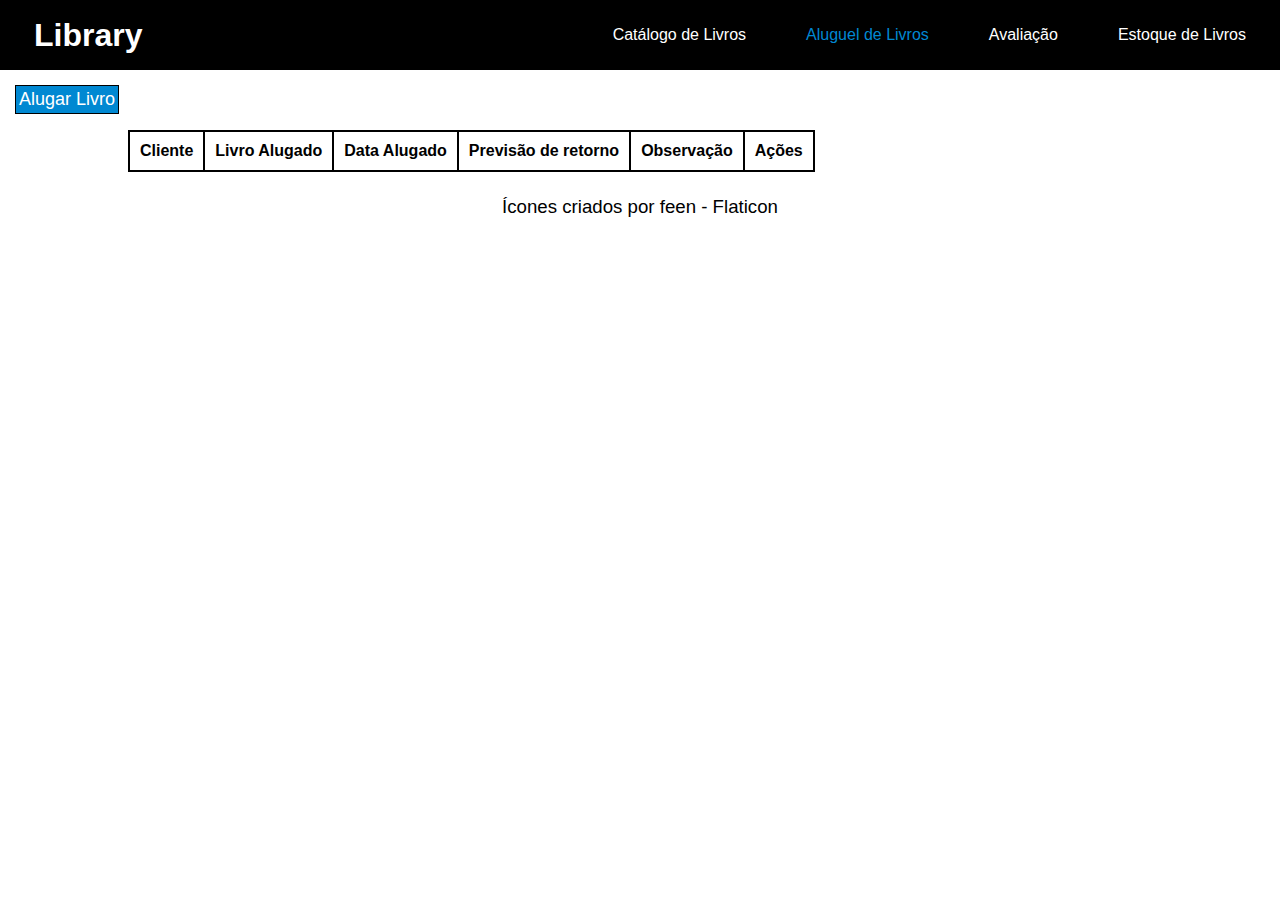
==== aluguel.html @ 7ec41834 "img de fundo + tururu na avaliação" ====
<!DOCTYPE html>
<html lang="en">
<head>
    <meta charset="UTF-8">
    <meta name="viewport" content="width=device-width, initial-scale=1.0">
    <link rel="stylesheet" href="style.css">
    <script type="text/javascript" src="https://npmcdn.com/parse/dist/parse.min.js"></script>
    <title>Aluguel</title>
</head>
<body>
    <header>
        <nav class="navbar">
        <a href="index.html" class="logo">Library</a>   
            <ul class="nav-menu">
                <li class="nav-item"> <a href="index.html" class="nav-link">Catálogo de Livros</a></li>
                <li class="nav-item"> <a href="aluguel.html" class="nav-link" id="marca">Aluguel de Livros</a></li>
                <li class="nav-item"> <a href="avaliacao.html" class="nav-link">Avaliação</a></li>
                <li class="nav-item"> <a href="#" class="nav-link">Estoque de Livros</a></li>
            </ul>
            <div class="hamburguer">
                <span class="bar"></span>
                <span class="bar"></span>
                <span class="bar"></span>
            </div>
        </nav>
    
    </header>
    <button id="add">Alugar Livro</button>
    <table id="aluguel">
        <tr>
            <th>Cliente</th>
            <th>Livro Alugado</th>
            <th>Data Alugado</th>
            <th>Previsão de retorno</th>
            <th>Observação</th>
            <th>Ações</th>
        </tr>
        <tr>
        </tr>

    </table>

    <script>
        // Initialize Parse
          Parse.initialize("hAKW94vFpsnFoiVHh146m5IC6VABTnFCZSJuj7Sn", "pCfcrglrHbC03KLK9CWsAhb7ZO7DJoynQbDBS49G"); //PASTE HERE YOUR Back4App APPLICATION ID AND YOUR JavaScript KEY
          Parse.serverURL = "https://parseapi.back4app.com/";

          (async () => {
const query = new Parse.Query('aluguel');
// You can also query by using a parameter of an object
// query.equalTo('objectId', 'xKue915KBG');
const results = await query.find();
try {
for (const object of results) {
  // Access the Parse Object attributes using the .GET method
  const id_objeto = object.id;
  const cliente = object.get('nome_cliente');
  const livro = object.get('nome_livro');
  const dt_aluguel = object.get('alugado');
  const dt_retorno = object.get('dt_retorno');
  const observacao = object.get('obs');
  const element = document.getElementById('aluguel');
  let qtlinha = element.rows.length;
  var linha = element.insertRow(qtlinha);
  var insert_cliente = linha.insertCell(0);
  var insert_livro = linha.insertCell(1);
  var insert_dt_aluguel = linha.insertCell(2);
  var insert_dt_retorno = linha.insertCell(3);
  var insert_observacao = linha.insertCell(4);
  var editar = linha.insertCell(5);
  insert_cliente.innerHTML = `${cliente}`;
  insert_livro.innerHTML = `${livro}`;
  insert_dt_aluguel.innerHTML = `${dt_aluguel}`;
  insert_dt_retorno.innerHTML = `${dt_retorno}`;
  insert_observacao.innerHTML = `${observacao}`;
  editar.innerHTML = "<button id='edit' onclick=alterar('"+id_objeto+"')><img src='editar.png'></button>" + "<button id='delete' onclick=excluir('"+id_objeto+"')><img src='excluir.png'></button>";  
}
} catch (error) {
console.error('Error durante a busca de dados: ', error);
}
})();
;

async function alter(id){
    (async () => {
        console.log(id);
  const query = new Parse.Query('aluguel');
  try {
    // here you put the objectId that you want to update
    const object = await query.get(id);
    var cliente = document.getElementById('alter_cli').value;
    var livro = document.getElementById('alter_livro').value;
    var dtaluguel = (document.getElementById('alter_dtaluguel').value);
    var dtretorno = (document.getElementById('alter_dtretorno').value);
    var obs = (document.getElementById('alter_obs').value);

    console.log(dtaluguel, dtretorno);
    object.set('nome_cliente', cliente);
    object.set('nome_livro', livro);
    object.set('alugado', dtaluguel);
    object.set('dt_retorno', dtretorno);
    object.set('obs', obs);
    try {
      const response = await object.save();
      // You can use the "get" method to get the value of an attribute
      // Ex: response.get("<ATTRIBUTE_NAME>")
      // Access the Parse Object attributes using the .GET method
        alert('Livro atualizado com sucesso');
        window.location.reload();
    } catch (error) {
        alert('Error ao atualizar o livro: ' + error);
        }
  } catch (error) {
    console.error('Error while retrieving object ', error);
  }
})();};

async function alterar(id){
   
   // When the user clicks anywhere outside of the modal, close it
       var alter_modal = document.getElementById("alterModal");
       var alter_span = document.getElementsByClassName("close_alter")[0];
       var alterar_elemento = document.getElementById("salvar_alteracao");
       var id_alter = id;
       console.log(alterar_elemento);
       alter_modal.style.display = "block";
       alterar_elemento.setAttribute("id", "salvar");
       alterar_elemento.setAttribute("onclick", "alter('"+id+"')")
       console.log(alterar_elemento);
   
   
   // When the user clicks on <span> (x), close the modal
       alter_span.onclick = function() {
       alter_modal.style.display = "none";
   }
   
   window.onclick = function(event) {
     if (event.target == alter_modal) {
       alter_modal.style.display = "none";
     }
   };
   
   }
        </script>
    
</body>
<script src="scripts.js">
 
</script>

<footer>
    <p><a href="https://www.flaticon.com/br/icones-gratis/desinstalar" title="desinstalar ícones" id="link">Ícones criados por feen - Flaticon</a></p>
</footer>

<div id="alterModal" class="alterarModal">
    <!-- Modal content -->
    <div class="alter-modal-content">
      <span class="close_alter">&times;</span>
      <form>
          <h2>Alterar Informações</h2> <br>
          <label for="titulo">Cliente: </label> 
          <input type="text" id="alter_cli"> <br> <br>
          <label for="titulo">Nome do Livro: </label>
          <input type="text" id="alter_livro"> <br> <br>
          <label for="titulo">Data de aluguel do Livro: </label>
          <input type="date" id="alter_dtaluguel"> <br> <br>
          <label for="titulo">Data de entrega do Livro: </label>
          <input type="date" id="alter_dtretorno"> <br> <br>
          <label for="titulo">Observação: </label>
          <input type="text" id="alter_obs"> <br> <br>
          <input id="salvar_alteracao" value="Salvar" onclick="alter('id')"/>
      </form>
    </div>
    </div>

</html>
---- style.css ----
*{
    margin: 0;
    padding: 0;
    box-sizing: border-box;
    font-family: sans-serif;
}

header{
    background-color: black;
}

li{
    list-style: none;
}

a{
    color: #fff;
    text-decoration: none;
}

.navbar{
    min-height: 70px;
    display: flex;
    align-items: center;
    justify-content: space-between;
    padding: 0 34px;
}

.logo{
    font-size: 2rem;
    font-weight: bold;
}

.nav-menu{
    display: flex;
    align-items: center;
    gap: 60px;
}

.nav-link{
    transition: 0.5s ease;
}

.nav-link:hover{
    color: #0088d2;
}

#marca{
    color: #0088d2;
}

.hamburguer{
    display: none;
    cursor: pointer;
}

.bar{
    display: block;
    width: 28px;
    height: 3px;
    border-radius: 2px;
    margin: 5px auto;
    background-color: #fff;
    transition: all 0.3s ease-in-out;
}

table, td, th{
    margin: 60px 0px 0px 25%;
    padding: 10px;
    align-items: center;
    justify-content: space-between;
    flex-wrap: wrap;
    border: 2px black solid;
    border-collapse: collapse;
}

#aluguel{
    margin: 60px 0px 0px 10%; 
}

footer {
    position: relative;
    bottom: 0;
    left: 0;
    right: 0;
    text-align: center;
    padding: 24px 0;
    text-align: center;
    font-size: 14px;
  }

#link{
    font-size: 14pt;
    color: black;
    text-decoration: none;
}

img{
    width: 20px;
    height: 20px;
    margin: 2px;
}

button{
    background-color: transparent;
    border: none;
    cursor: pointer;
}

#add{
    margin: 15px;
    display: flex;
    justify-content: center;
    align-items: center;
    padding: 3px;
    float: left;
    cursor: pointer;
    border: 1px solid black;
    font-family: "Helvetica Neue", Helvetica, Arial,;
    font-size: 18px;
    background-color: #0088d2;
    color:white;
}

.modal {
    display: none; /* Hidden by default */
    position: fixed; /* Stay in place */
    z-index: 1; /* Sit on top */
    left: 0;
    top: 0;
    width: 100%; /* Full width */
    height: 100%; /* Full height */
    overflow: auto; /* Enable scroll if needed */
    background-color: rgb(0,0,0); /* Fallback color */
    background-color: rgba(0,0,0,0.4); /* Black w/ opacity */
  }
  
  /* Modal Content/Box */
  .modal-content {
    background-color: #fefefe;
    margin: 15% auto; /* 15% from the top and centered */
    padding: 20px;
    border-radius: 5px;
    width: 50%;
    text-align: center; /* Could be more or less, depending on screen size */
  }
  
  /* The Close Button */
  .close {
    color: #aaa;
    float: right;
    font-size: 28px;
    font-weight: bold;
  }
  
  .close:hover,
  .close:focus {
    color: black;
    text-decoration: none;
    cursor: pointer;
  }

input{
    border-radius: 5px;
    border: 1px solid black;
    font-size: 15px;
    padding: 5px;
}

#salvar{
    border: 1px solid black;
    font-family: "Helvetica Neue", Helvetica, Arial,;
    font-size: 16px;
    margin: 0px;
    padding: 7px;
    text-align: center;
    background-color: #0088d2;
    color:white;
    border-radius: 3px;
    width: 18%;
    cursor: pointer;
}

.alterarModal {
    display: none; /* Hidden by default */
    position: fixed; /* Stay in place */
    z-index: 1; /* Sit on top */
    left: 0;
    top: 0;
    width: 100%; /* Full width */
    height: 100%; /* Full height */
    overflow: auto; /* Enable scroll if needed */
    background-color: rgb(0,0,0); /* Fallback color */
    background-color: rgba(0,0,0,0.4); /* Black w/ opacity */
  }
  
  /* Modal Content/Box */
  .alter-modal-content {
    background-color: #fefefe;
    margin: 15% auto; /* 15% from the top and centered */
    padding: 20px;
    border-radius: 5px;
    width: 50%;
    text-align: center; /* Could be more or less, depending on screen size */
  }
  
  /* The Close Button */
  .close_alter {
    color: #aaa;
    float: right;
    font-size: 28px;
    font-weight: bold;
  }
  
  .close_alter:hover,
  .close_alter:focus {
    color: black;
    text-decoration: none;
    cursor: pointer;
  }

@media (max-width: 768px){
    .hamburguer{
        display: block;
    }

    .hamburguer.active .bar:nth-child(2){
        opacity: 0;
    }

    .hamburguer.active .bar:nth-child(1){
        transform: translateY(8px) rotate(45deg);
    }

    .hamburguer.active .bar:nth-child(3){
        transform: translateY(-8px) rotate(-45deg);
    }

    .nav-menu{
        position: absolute;
        left: -100%;
        top: 70px;
        gap: 0;
        border-radius: 0 0 20px 20px;
        background-color: #101026;
        text-align: center;
        flex-direction: column;
        width: 100%;
        transition: 0.3s;
    }

    .nav-item{
        margin: 16px 0;
    }

    .nav-menu.active{
        left: 0px
    }

    table, td, th{
        margin: 220px 60px 0px 10%;
        padding: 10px;
        align-items: center;
        justify-content: space-between;
        flex-wrap: wrap;
        border: 2px black solid;
        border-collapse: collapse;
    }

    #aluguel{
        margin: 220px 60px 0px 10%;
    }
    
    #add{
        position: relative;
        margin-top: 220px;
    }
}
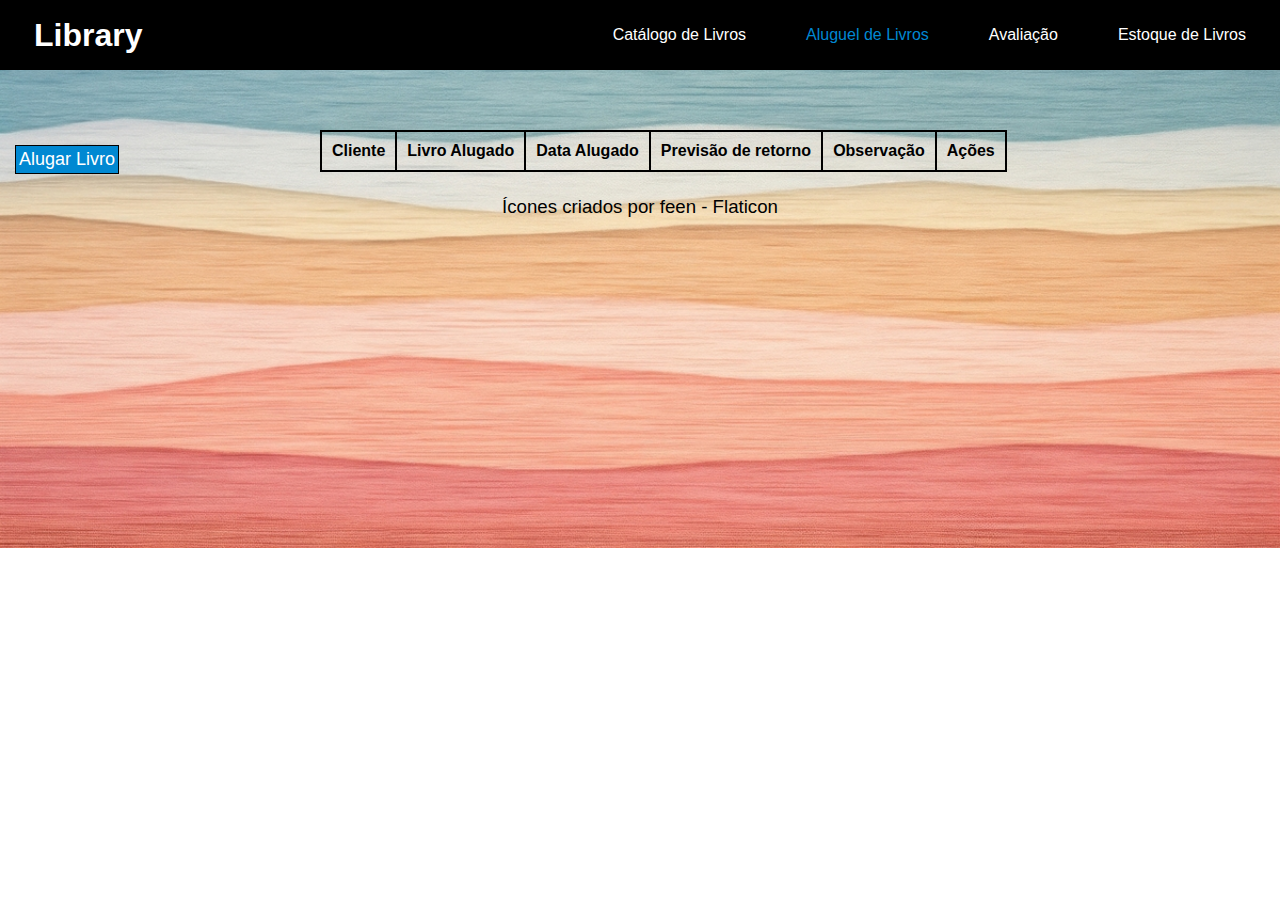
==== commit 60f57e8c: "Merge pull request #1 from Duarte551/avaliação" ====
--- a/aluguel.html
+++ b/aluguel.html
@@ -25,8 +25,11 @@
         </nav>
     
     </header>
+
+    <div class="borda">
     <button id="add">Alugar Livro</button>
-    <table id="aluguel">
+    
+    <table class="teste" ="aluguel">
         <tr>
             <th>Cliente</th>
             <th>Livro Alugado</th>
@@ -38,7 +41,7 @@
         <tr>
         </tr>
 
-    </table>
+    </table></div>
 
     <script>
         // Initialize Parse
--- a/style.css
+++ b/style.css
@@ -5,6 +5,12 @@
     font-family: sans-serif;
 }
 
+html {
+    background-image: url(./img/bg.jpg);
+    background-repeat: no-repeat;
+    background-position: center;
+    background-size: cover;
+}
 header{
     background-color: black;
 }
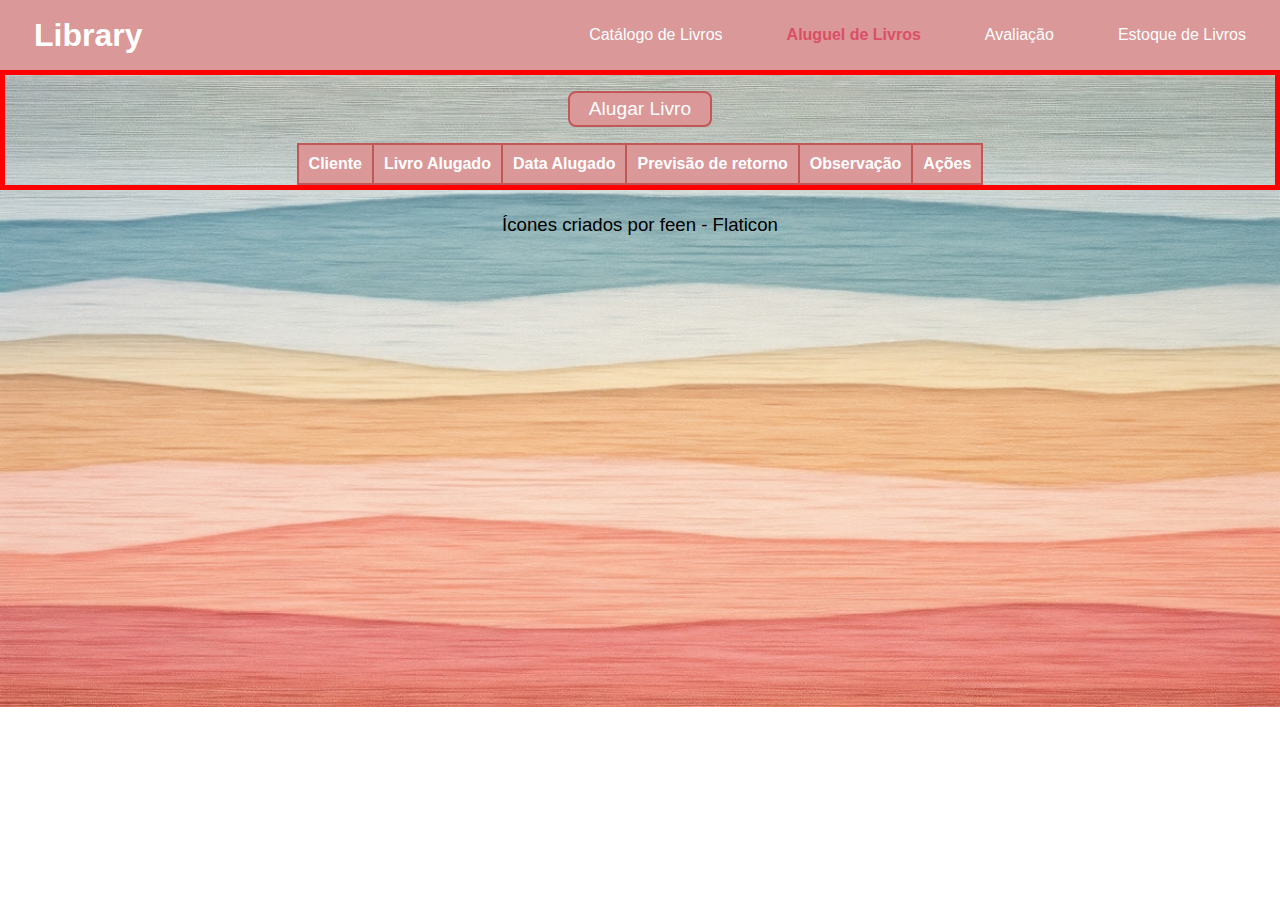
==== commit d9f82cd7: "css + avaliação" ====
--- a/aluguel.html
+++ b/aluguel.html
@@ -29,7 +29,7 @@
     <div class="borda">
     <button id="add">Alugar Livro</button>
     
-    <table class="teste" ="aluguel">
+    <table class="teste" id="aluguel">
         <tr>
             <th>Cliente</th>
             <th>Livro Alugado</th>
--- a/style.css
+++ b/style.css
@@ -1,3 +1,15 @@
+:root {
+    --red: rgb(218, 152, 152);
+    --darkerRed: rgb(193, 88, 88);
+    --darkRed: rgb(219, 79, 102);
+    --maroon: rgb(198, 9, 9);
+    --whitish: rgb(244, 238, 238, 0.7);
+    --whitish2: rgb(253, 248, 248);
+    --rosa: rgb(255, 0, 93);
+    --coral: #fe8772;
+    --darkerCoral:#df4545;
+}
+
 *{
     margin: 0;
     padding: 0;
@@ -10,9 +22,11 @@
     background-repeat: no-repeat;
     background-position: center;
     background-size: cover;
-}
+    min-height: 35rem;
+}
+
 header{
-    background-color: black;
+    background-color: var(--red);
 }
 
 li{
@@ -24,6 +38,9 @@
     text-decoration: none;
 }
 
+h2 {
+    color: var(--maroon);
+}
 .navbar{
     min-height: 70px;
     display: flex;
@@ -40,7 +57,7 @@
 .nav-menu{
     display: flex;
     align-items: center;
-    gap: 60px;
+    gap: 4rem;
 }
 
 .nav-link{
@@ -48,11 +65,12 @@
 }
 
 .nav-link:hover{
-    color: #0088d2;
+    color: var(--darkerRed);
 }
 
 #marca{
-    color: #0088d2;
+    color: var(--darkRed);
+    font-weight: bold;
 }
 
 .hamburguer{
@@ -70,18 +88,37 @@
     transition: all 0.3s ease-in-out;
 }
 
+.borda {
+    border: 5px solid red;
+    display: flex;
+    flex-direction: column;
+    align-items: center;
+    justify-content: center;
+}
+
 table, td, th{
-    margin: 60px 0px 0px 25%;
+    /* margin: 60px 0px 0px 25%; */
     padding: 10px;
     align-items: center;
     justify-content: space-between;
     flex-wrap: wrap;
-    border: 2px black solid;
+    border: 2px var(--darkerRed) solid;
     border-collapse: collapse;
+    
+}
+
+td {
+    background-color: var(--whitish);
+}
+
+th {
+    background-color: var(--red);
+    color: #fff;
 }
 
 #aluguel{
-    margin: 60px 0px 0px 10%; 
+    /* margin: 60px 0px 0px 10%;  */
+
 }
 
 footer {
@@ -93,7 +130,7 @@
     padding: 24px 0;
     text-align: center;
     font-size: 14px;
-  }
+}
 
 #link{
     font-size: 14pt;
@@ -114,18 +151,22 @@
 }
 
 #add{
-    margin: 15px;
+    margin: 1rem;
+    padding: 0.3rem 0.5rem;
     display: flex;
     justify-content: center;
     align-items: center;
-    padding: 3px;
+    /* padding: 3px; */
     float: left;
     cursor: pointer;
-    border: 1px solid black;
+    border: 2px solid var(--darkerRed);
     font-family: "Helvetica Neue", Helvetica, Arial,;
-    font-size: 18px;
-    background-color: #0088d2;
+    font-size: 1.2rem;
+    background-color: var(--red);
     color:white;
+    width: 9rem;
+    border-radius: 0.5rem;
+    min-width: fit-content;
 }
 
 .modal {
@@ -139,32 +180,92 @@
     overflow: auto; /* Enable scroll if needed */
     background-color: rgb(0,0,0); /* Fallback color */
     background-color: rgba(0,0,0,0.4); /* Black w/ opacity */
-  }
-  
+    
+}
+
   /* Modal Content/Box */
-  .modal-content {
-    background-color: #fefefe;
+.modal-content {
+    background-color: var(--whitish2);
     margin: 15% auto; /* 15% from the top and centered */
     padding: 20px;
     border-radius: 5px;
-    width: 50%;
-    text-align: center; /* Could be more or less, depending on screen size */
-  }
-  
+    width: 65%;
+    border: 2px solid var(--darkerRed);
+    /* text-align: center; Could be more or less, depending on screen size */
+}
+
+.main {
+    display: grid;
+    grid-template-columns: 1fr 1fr 10% 10%;
+
+}
+
+.livro {
+    grid-column-start: 1;
+    grid-row-start: 1;
+}
+
+.autor {
+    grid-column-start: 2;
+    grid-row-start: 1;
+}  
+
+.ano {
+    grid-column-start: 3;
+    grid-row-start: 1;
+}  
+
+.nota {
+    grid-column-start: 4;
+    grid-row-start: 1;
+}  
+
+.avali {
+    grid-column-start: 1;
+    grid-column-end: 5;
+    grid-row-start: 2;
+}
+
+#livro, #alter_livro {
+    border: 2px solid var(--darkerCoral);
+    width: 98%;
+}
+
+#autor, #alter_autor {
+    border: 2px solid var(--darkerCoral);
+    width: 98%;
+}
+
+#ano_lanc, #alter_ano_lanc {
+    border: 2px solid var(--darkerCoral);
+    width: 92%;
+}
+
+#nota, #alter_nota {
+    border: 2px solid var(--darkerCoral);
+    width: 98%;
+}
+
+#resenha, #alter_resenha{
+    border: 2px solid var(--darkerCoral);
+    width: 100%;
+    min-height: 3rem;;
+}
+
   /* The Close Button */
-  .close {
+.close {
     color: #aaa;
     float: right;
     font-size: 28px;
     font-weight: bold;
-  }
-  
-  .close:hover,
-  .close:focus {
-    color: black;
+}
+
+.close:hover,
+.close:focus {
+    color: var(--maroon);
     text-decoration: none;
     cursor: pointer;
-  }
+}
 
 input{
     border-radius: 5px;
@@ -174,18 +275,21 @@
 }
 
 #salvar{
-    border: 1px solid black;
+    border: 2px solid var(--darkerCoral);
     font-family: "Helvetica Neue", Helvetica, Arial,;
     font-size: 16px;
-    margin: 0px;
-    padding: 7px;
+    margin: 1rem;
+    padding: 0.3rem;
     text-align: center;
-    background-color: #0088d2;
+    background-color: var(--coral);
     color:white;
-    border-radius: 3px;
-    width: 18%;
-    cursor: pointer;
-}
+    width: 9rem;
+    border-radius: 0.5rem;
+    cursor: pointer;
+}
+
+
+
 
 .alterarModal {
     display: none; /* Hidden by default */
@@ -202,12 +306,12 @@
   
   /* Modal Content/Box */
   .alter-modal-content {
-    background-color: #fefefe;
+    background-color: var(--whitish2);
     margin: 15% auto; /* 15% from the top and centered */
     padding: 20px;
     border-radius: 5px;
-    width: 50%;
-    text-align: center; /* Could be more or less, depending on screen size */
+    width: 65%;
+    /* text-align: center; Could be more or less, depending on screen size */
   }
   
   /* The Close Button */
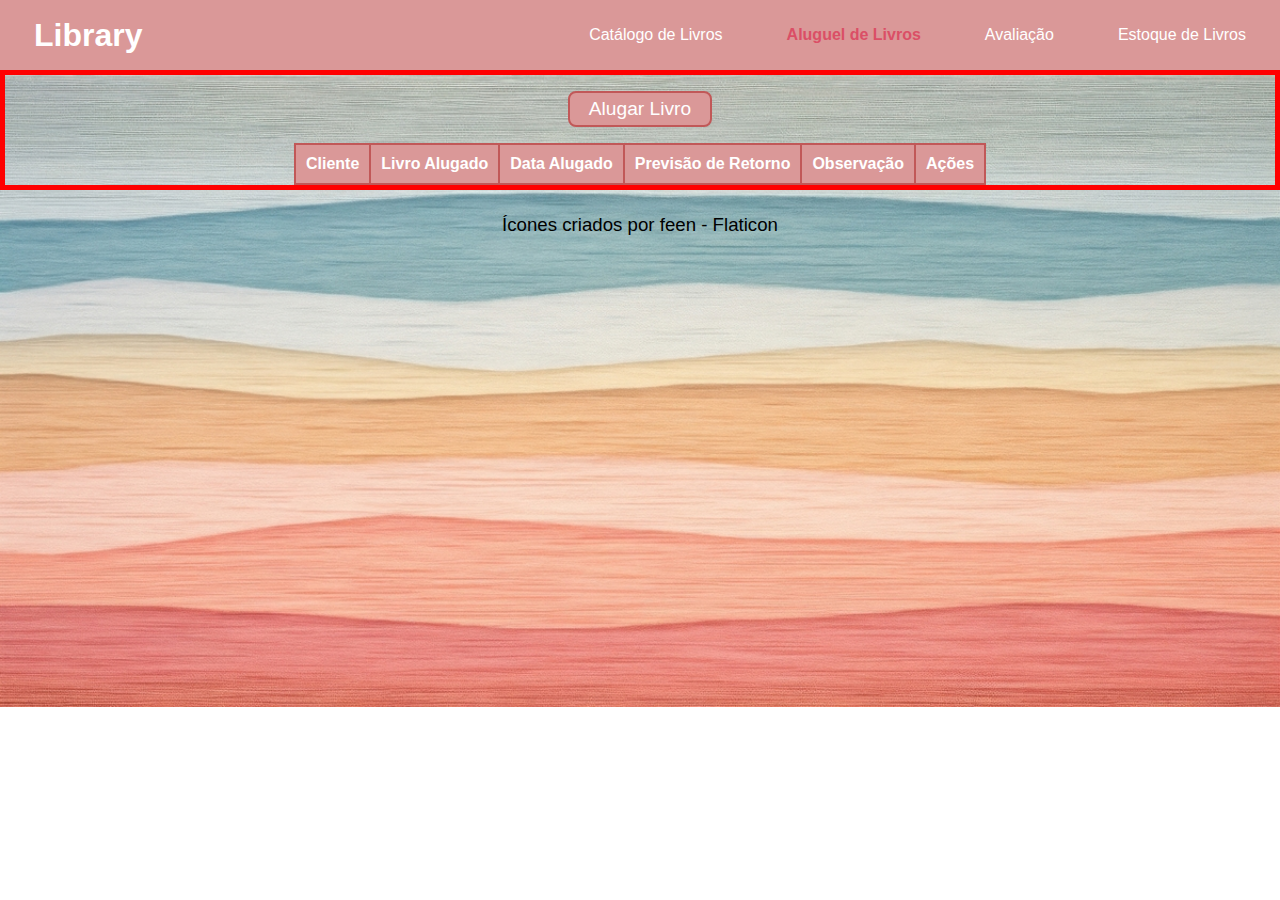
==== commit 954ce84b: "mais css" ====
--- a/aluguel.html
+++ b/aluguel.html
@@ -34,7 +34,7 @@
             <th>Cliente</th>
             <th>Livro Alugado</th>
             <th>Data Alugado</th>
-            <th>Previsão de retorno</th>
+            <th>Previsão de Retorno</th>
             <th>Observação</th>
             <th>Ações</th>
         </tr>
@@ -161,17 +161,19 @@
       <span class="close_alter">&times;</span>
       <form>
           <h2>Alterar Informações</h2> <br>
+          <div class="main_rent">
           <label for="titulo">Cliente: </label> 
-          <input type="text" id="alter_cli"> <br> <br>
+          <input type="text" id="alter_cli"> 
           <label for="titulo">Nome do Livro: </label>
-          <input type="text" id="alter_livro"> <br> <br>
-          <label for="titulo">Data de aluguel do Livro: </label>
-          <input type="date" id="alter_dtaluguel"> <br> <br>
-          <label for="titulo">Data de entrega do Livro: </label>
-          <input type="date" id="alter_dtretorno"> <br> <br>
+          <input type="text" id="alter_livro"> 
+          <label for="titulo">Data de Aluguel do Livro: </label>
+          <input type="date" id="alter_dtaluguel"> 
+          <label for="titulo">Data de Devolução do Livro: </label>
+          <input type="date" id="alter_dtretorno"> 
           <label for="titulo">Observação: </label>
-          <input type="text" id="alter_obs"> <br> <br>
-          <input id="salvar_alteracao" value="Salvar" onclick="alter('id')"/>
+          <input type="text" id="alter_obs"> </div>
+          <div class="btn">
+          <input id="salvar_alteracao" value="Salvar" onclick="alter('id')"/></div>
       </form>
     </div>
     </div>
--- a/style.css
+++ b/style.css
@@ -95,7 +95,10 @@
     align-items: center;
     justify-content: center;
 }
-
+.btn {
+    display: flex;
+justify-content: flex-end;
+}
 table, td, th{
     /* margin: 60px 0px 0px 25%; */
     padding: 10px;
@@ -197,7 +200,11 @@
 .main {
     display: grid;
     grid-template-columns: 1fr 1fr 10% 10%;
-
+}
+
+.main_rent {
+    display: grid;
+    grid-template-columns: 30% 1fr;
 }
 
 .livro {
@@ -226,30 +233,38 @@
     grid-row-start: 2;
 }
 
-#livro, #alter_livro {
+#livro, #alter_livro,  #alter_cli, #autor, #alter_autor,  #nota, #alter_nota {
     border: 2px solid var(--darkerCoral);
     width: 98%;
-}
-
-#autor, #alter_autor {
-    border: 2px solid var(--darkerCoral);
+    margin: 1.5px;
+}
+
+#ano_lanc, #alter_ano_lanc {
+    border: 2px solid var(--darkerCoral);
+    width: 92%;
+    margin: 1.5px;
+}
+#ano_lanc {
     width: 98%;
 }
 
-#ano_lanc, #alter_ano_lanc {
-    border: 2px solid var(--darkerCoral);
-    width: 92%;
-}
-
-#nota, #alter_nota {
+#resenha, #alter_resenha {
+    border: 2px solid var(--darkerCoral);
+    width: 100%;
+    min-height: 3rem;
+    margin: 1.5px;
+}
+#alter_obs {
     border: 2px solid var(--darkerCoral);
     width: 98%;
-}
-
-#resenha, #alter_resenha{
-    border: 2px solid var(--darkerCoral);
-    width: 100%;
-    min-height: 3rem;;
+    min-height: 3rem;
+    margin: 1.5px;
+}
+#alter_dtaluguel, #alter_dtretorno {
+    border: 2px solid var(--darkerCoral);
+    width: 98%;
+    margin: 1.5px;
+
 }
 
   /* The Close Button */
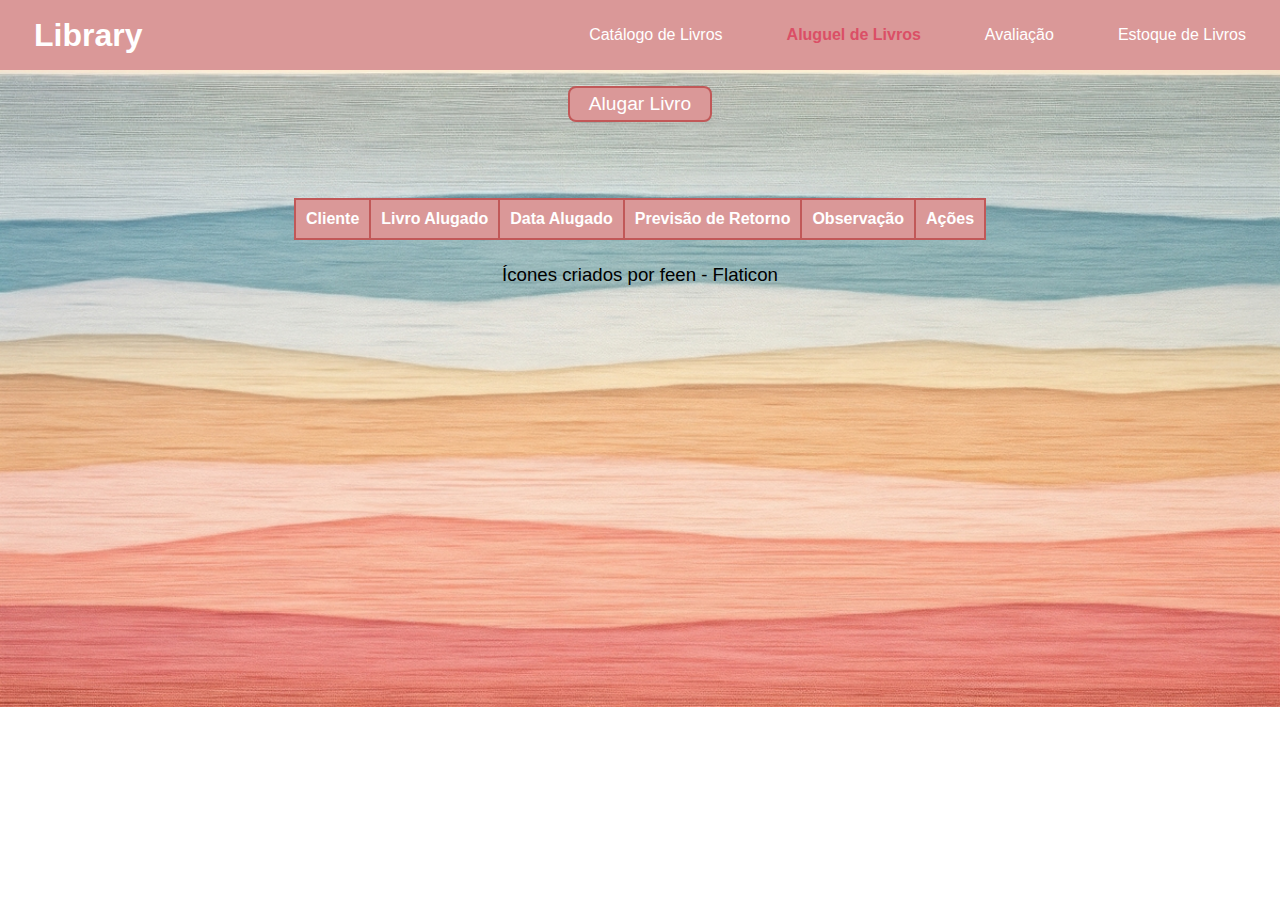
==== commit a0cfb197: "Criando a função de excluir" ====
--- a/aluguel.html
+++ b/aluguel.html
@@ -28,6 +28,29 @@
 
     <div class="borda">
     <button id="add">Alugar Livro</button>
+    <div id="myModal" class="modal">
+
+      <!-- Modal content -->
+      <div class="modal-content">
+        <span class="close">&times;</span>
+        <form>
+            <h2>Cadastrar Aluguel</h2> <br>
+            <label for="titulo">Cliente: </label> 
+            <input type="text" id="cliente">
+            <label for="titulo">Nome do Livro: </label>
+            <input type="text" id="livro"> 
+            <label for="titulo">Data de aluguel: </label>
+            <input type="date" id="dt_aluguel">
+            <label for="titulo">Previsão de retorno: </label>
+            <input type="date" id="dtretorno">
+            <label for="titulo">Observação: </label>
+            <input type="string" id="obs">
+            <div class="btn">
+            <input id="salvar" value="Salvar" onclick="cadastrar()"/></div>
+        </form>
+      </div>
+    
+    </div>
     
     <table class="teste" id="aluguel">
         <tr>
@@ -144,6 +167,26 @@
    };
    
    }
+
+   async function excluir(id){
+    (async () => {
+        console.log(id);
+  const query = new Parse.Query('aluguel');
+  try {
+    // here you put the objectId that you want to delete
+    const object = await query.get(id);
+    try {
+      const response = await object.destroy();
+      alert('Livro excluído com sucesso');
+      window.location.reload();
+    } catch (error) {
+        alert('Error ao excluir o livro: ' + error);
+    }
+  } catch (error) {
+    alert('Error ao excluir o livro: ' + error);
+  }
+})();
+}
         </script>
     
 </body>
--- a/style.css
+++ b/style.css
@@ -89,7 +89,7 @@
 }
 
 .borda {
-    border: 5px solid red;
+    /* border: 5px solid red; */
     display: flex;
     flex-direction: column;
     align-items: center;
@@ -120,8 +120,8 @@
 }
 
 #aluguel{
-    /* margin: 60px 0px 0px 10%;  */
-
+    margin: 60px 0px 0px 0%;
+    text-align: center; 
 }
 
 footer {
@@ -383,7 +383,7 @@
     }
 
     table, td, th{
-        margin: 220px 60px 0px 10%;
+        margin: 20px 60px 0px 10%;
         padding: 10px;
         align-items: center;
         justify-content: space-between;
@@ -393,7 +393,7 @@
     }
 
     #aluguel{
-        margin: 220px 60px 0px 10%;
+        margin: 20px 60px 0px 10%;
     }
     
     #add{
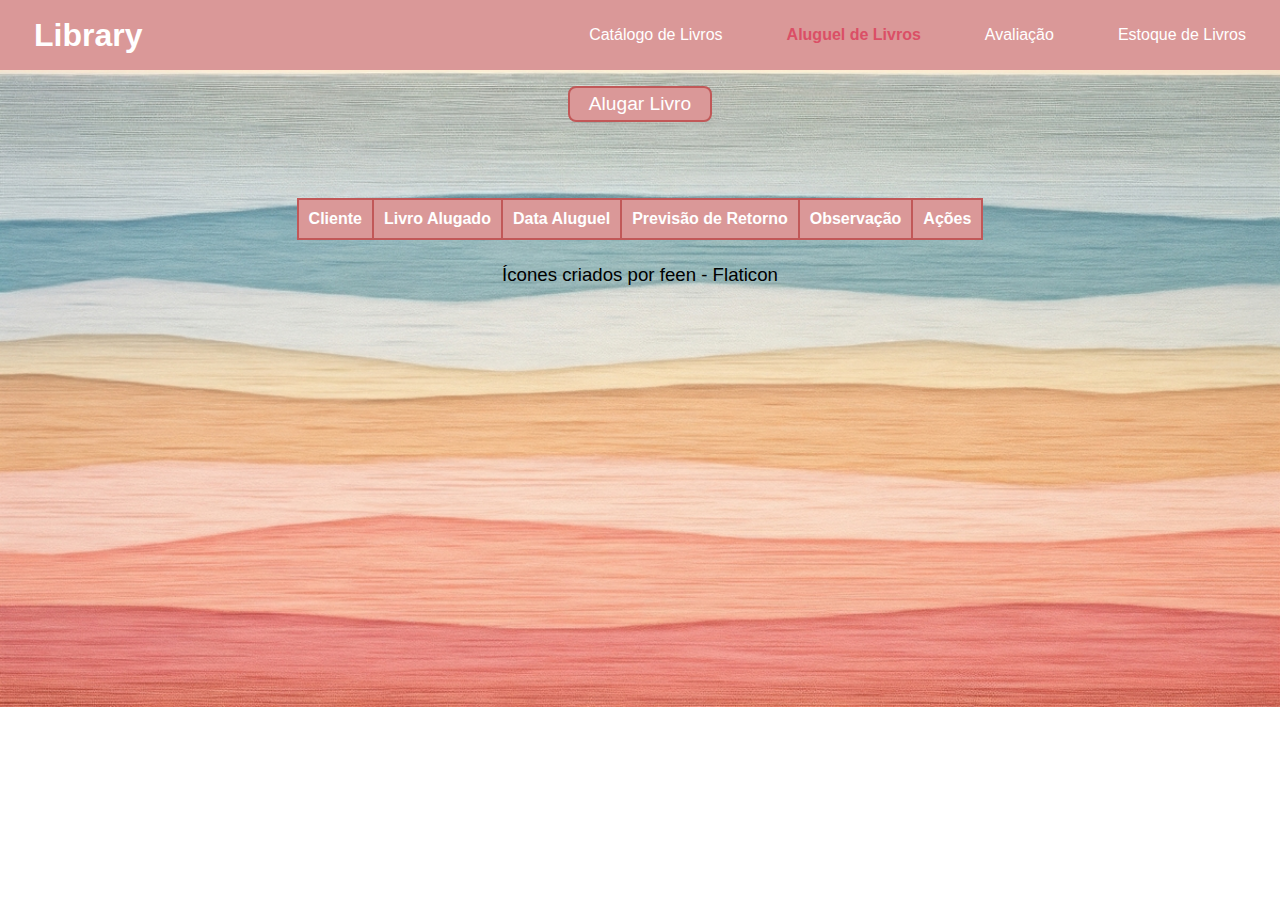
==== commit 2f21a505: "Adicionando a função de adicionar itens na tabela" ====
--- a/aluguel.html
+++ b/aluguel.html
@@ -36,13 +36,13 @@
         <form>
             <h2>Cadastrar Aluguel</h2> <br>
             <label for="titulo">Cliente: </label> 
-            <input type="text" id="cliente">
+            <input type="text" id="cliente"> <br> <br>
             <label for="titulo">Nome do Livro: </label>
-            <input type="text" id="livro"> 
+            <input type="text" id="livro"> <br> <br>
             <label for="titulo">Data de aluguel: </label>
-            <input type="date" id="dt_aluguel">
+            <input type="date" id="dt_aluguel"> <br> <br>
             <label for="titulo">Previsão de retorno: </label>
-            <input type="date" id="dtretorno">
+            <input type="date" id="dtretorno"> <br> <br>
             <label for="titulo">Observação: </label>
             <input type="string" id="obs">
             <div class="btn">
@@ -56,7 +56,7 @@
         <tr>
             <th>Cliente</th>
             <th>Livro Alugado</th>
-            <th>Data Alugado</th>
+            <th>Data Aluguel</th>
             <th>Previsão de Retorno</th>
             <th>Observação</th>
             <th>Ações</th>
@@ -141,6 +141,29 @@
   }
 })();};
 
+async function cadastrar(){
+(async () => {
+  const myNewObject = new Parse.Object('aluguel');
+  var cliente = document.getElementById('cliente').value;
+  var livro = document.getElementById('livro').value;
+  var dtaluguel = (document.getElementById('dt_aluguel').value);
+  var dtretorno = (document.getElementById('dtretorno').value);
+  var obs = (document.getElementById('obs').value);
+  myNewObject.set('nome_cliente', cliente);
+  myNewObject.set('nome_livro', livro);
+  myNewObject.set('alugado', dtaluguel);
+  myNewObject.set('dt_retorno', dtretorno);
+  myNewObject.set('obs', obs);
+  try {
+    const result = await myNewObject.save();
+    // Access the Parse Object attributes using the .GET method
+    alert('Livro adicionado com sucesso');
+    window.location.reload();
+  } catch (error) {
+    alert('Error ao adicionar o livro: ' + error);
+  }
+})();};
+
 async function alterar(id){
    
    // When the user clicks anywhere outside of the modal, close it
--- a/style.css
+++ b/style.css
@@ -189,7 +189,7 @@
   /* Modal Content/Box */
 .modal-content {
     background-color: var(--whitish2);
-    margin: 15% auto; /* 15% from the top and centered */
+    margin: 6% auto; /* 15% from the top and centered */
     padding: 20px;
     border-radius: 5px;
     width: 65%;
@@ -233,7 +233,7 @@
     grid-row-start: 2;
 }
 
-#livro, #alter_livro,  #alter_cli, #autor, #alter_autor,  #nota, #alter_nota {
+#livro, #alter_livro,  #alter_cli, #autor, #alter_autor,  #nota, #alter_nota, #cliente, #obs {
     border: 2px solid var(--darkerCoral);
     width: 98%;
     margin: 1.5px;
